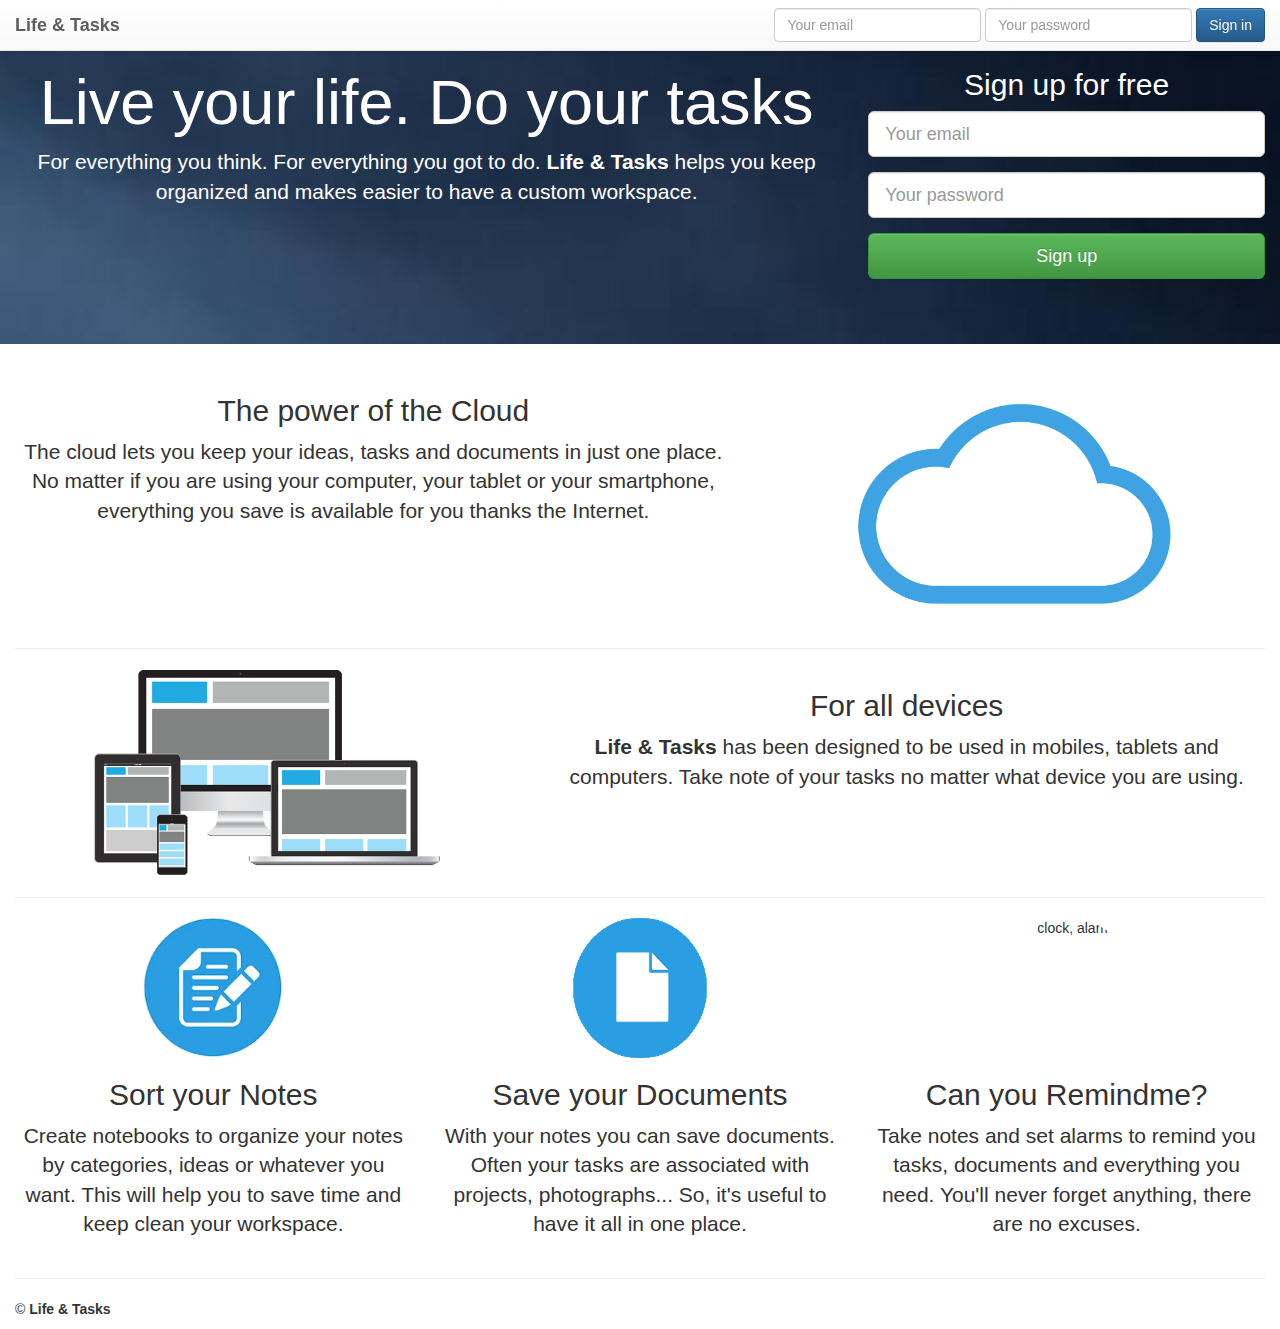
==== src/index.html @ f795d434 "Avanzado en contenido" ====
<!DOCTYPE html>
<html lang="en">
	<head>
		<meta charset="UTF-8"/>
		<title>Life &amp; Tasks</title>
		<!-- meta tags -->
		<meta name="viewport" content="width=device-width, initial-scale=1">
		<meta name="description" content="Life is measured in Tasks">
		<meta name="keywords" content="life, task, tasks, notebook, notebooks, note, notes">
		<meta name="author" content="Adrián Ocaña Zamora">
		
		<!-- styles -->
		<link rel="stylesheet" href="bootstrap/css/bootstrap.min.css">
		<link rel="stylesheet" href="bootstrap/css/bootstrap-theme.min.css">
		<link rel="stylesheet" href="bootstrap/css/bootstrap-datetimepicker.min.css">
		<link rel="stylesheet" href="css/index.css">
		
		<!-- scripts -->
		<script type="application/javascript" src="js/jquery.js"></script>
		<script type="application/javascript" src="js/moment.js"></script>
		<script type="application/javascript" src="bootstrap/js/bootstrap.min.js"></script>
		<script type="application/javascript" src="bootstrap/js/bootstrap-datetimepicker.min.js"></script>
		<script type="application/javascript" src="js/jquery.cookie.js"></script>
		<script type="application/javascript" src="js/md5.js"></script>
		<script type="application/javascript" src="js/classes/LTDocument.js"></script>
		<script type="application/javascript" src="js/classes/LTReminder.js"></script>
		<script type="application/javascript" src="js/classes/LTNote.js"></script>
		<script type="application/javascript" src="js/classes/LTNotebook.js"></script>
		<script type="application/javascript" src="js/classes/LTCommunicator.js"></script>
		<script type="application/javascript" src="js/classes/LTRequestMaker.js"></script>
		<script type="application/javascript" src="js/classes/LTHTML.js"></script>
		<script type="application/javascript" src="js/classes/LTEventListener.js"></script>
		<script type="application/javascript" src="js/classes/LTUser.js"></script>
		<script type="application/javascript" src="js/classes/LTStorage.js"></script>
	</head>
	<body>
		<div id="ltpage">
			<nav class="navbar navbar-default navbar-fixed-top">
			      <div class="container-fluid">
			        <div class="navbar-header">
			          <button type="button" class="navbar-toggle collapsed" data-toggle="collapse" data-target="#navbar" aria-expanded="false" aria-controls="navbar">
			            <span class="sr-only">Toggle navigation</span>
			            <span class="icon-bar"></span>
			            <span class="icon-bar"></span>
			            <span class="icon-bar"></span>
			          </button>
			          <a class="navbar-brand" href="index.html"><strong>Life &amp; Tasks</strong></a>
			        </div>
			        <div id="navbar" class="navbar-collapse collapse">
			          <form class="navbar-form navbar-right" onsubmit="return false;">
			            <div class="form-group">
			              <input type="email" required="required" maxlength="100" name="where[email]" placeholder="Your email" class="form-control"/>
			            </div>
			            <div class="form-group">
			              <input type="password" required="required" name="where[pass]" placeholder="Your password" class="form-control"/>
			            </div>
			            <div class="form-group">
			              <button type="submit" onclick="LT.EventListener.signIn();"class="btn btn-primary btn-block">Sign in</button>
			            </div>
			          </form>
			        </div>
			      </div>
			    </nav>
			    <div class="jumbotron" id="myjumbotron">
			      <div class="container-fluid">
			        <div class="row">
						<div class="col-xs-12 col-md-4 col-md-push-8">
							<h2 class="text-center">Sign up for free</h2>
							<form onsubmit="return LT.EventListener.signUp();">
								<div class="form-group">
									 <input type="email" required="required" maxlength="100" name="where[email]" placeholder="Your email" class="form-control input-lg"/>
								</div>
								<div class="form-group">
									<input type="password" required="required" name="where[pass]" placeholder="Your password" class="form-control input-lg"/>
								</div>
								<div class="form-group">
									<button type="submit" class="btn btn-success btn-block btn-lg">
										Sign up
									</button>
								</div>
							</form>
						</div>
						<div class="col-xs-12 col-md-8 col-md-pull-4">
			        		<h1 class="text-center">Live your life. Do your tasks</h1>
							<p class="text-center">
								For everything you think. For everything you got to do. <strong>Life &amp; Tasks</strong> helps you keep organized and makes easier to have a custom workspace.
							</p>
			        	</div>
			        </div>
			      </div>
			    </div>
			    <div class="container-fluid">
			    	<div class="row">
			    		<div class="col-md-7 text-center">
			    	        <h2>The power of the Cloud</h2>
			    	        <p class="lead">
			    	        	The cloud lets you keep your ideas, tasks and documents in just one place. No matter if you are using your computer, your tablet or your smartphone, everything you save is available for you thanks the Internet.
			    	        </p>
			    		</div>
			    		<div class="col-md-5 text-center">
			    	        <img class="img-responsive center-block" src="img/Cloud-icon.png" alt="cloud" width="350" height="350">
			    	    </div>
			    	</div>
			    	<hr/>
			    	<div class="row">
			    	    <div class="col-md-7 col-md-push-5 text-center">
			    	        <h2>For all devices</h2>
			    	        <p class="lead">
			    	        	<strong>Life &amp; Tasks</strong> has been designed to be used in mobiles, tablets and computers. Take note of your tasks no matter what device you are using.
			    	        </p>
			    		</div>
			    		<div class="col-md-5 col-md-pull-7 text-center">
			    	       <img class="img-responsive center-block" src="img/responsive.png" alt="responsive" width="350" height="350"/>
			    	    </div>
			    	</div>
			    	<hr/>
			    	<div class="row">
			    	    <div class="col-md-4 text-center">
			    	    	<img class="img-circle center-block" src="img/note.jpg" alt="notebooks, notes" width="140" height="140">
			    	        <h2>Sort your Notes</h2>
			    	        <p class="lead">
			    	        	Create notebooks to organize your notes by categories, ideas or whatever you want. This will help you to save time and keep clean your workspace.
			    	        </p>
			    	    </div>
			    	    <div class="col-md-4 text-center">
			    	    	<img class="img-circle center-block" src="img/document.png" alt="document, file" width="200" height="140">
			    	        <h2>Save your Documents</h2>
			    	        <p class="lead">
			    	        	With your notes you can save documents. Often your tasks are associated with projects, photographs... So, it's useful to have it all in one place.
			    	        </p>
			    	    </div>
			    	    <div class="col-md-4 text-center">
			    	    	<img class="img-circle center-block" src="img/Clock.png" alt="clock, alarm" width="140" height="140">
			    	        <h2>Can you Remindme?</h2>
			    	        <p class="lead">
			    	        	Take notes and set alarms to remind you tasks, documents and everything you need. You'll never forget anything, there are no excuses.
			    	        </p>
			    	    </div>
			    	</div>
			    <hr/>
			    <footer>
			        <p>&copy; <strong>Life &amp; Tasks</strong></p>
			    </footer>
			</div>
		</div>
		<!-- Simple modal dialogue -->
		<div id="sign_up_in" class="modal fade" role="dialog">
		  <div class="modal-dialog">
		    <!-- Modal content-->
		    <div class="modal-content">
		      <div class="modal-header">
		        <button type="button" class="close" data-dismiss="modal">&times;</button>
		        <h4 class="modal-title"></h4>
		      </div>
		      <div class="modal-footer">
		        <button type="button" class="btn btn-primary" data-dismiss="modal">Close</button>
		      </div>
		    </div>
		  </div>
		</div>
		<!-- Progressbar modal dialogue -->
		<div id="progressbar" class="modal fade" role="dialog">
		  <div class="modal-dialog">
		    <!-- Modal content-->
		    <div class="modal-content">
		      <div class="modal-header">
		        <h4 class="modal-title">Loading Workspace..</h4>
		      </div>
		      <div class="progress">
		        <div class="progress-bar progress-bar-striped progress-bar-success active" role="progressbar" aria-valuenow="45" aria-valuemin="0" aria-valuemax="100">
		        </div>
		      </div>
		    </div>
		  </div>
		</div>
	</body>
</html>
---- src/css/index.css ----
#myjumbotron {
	padding-bottom: 50px;
	background-image: url(../img/clouds.jpg);
	background-repeat: no-repeat;
	background-size: 100% 107%;
	color: white;
}

#ltnotes {
	max-height: 400px;
	overflow: scroll;
}

#ltnotebooks {
	max-height: 315px;
	overflow: scroll;
}
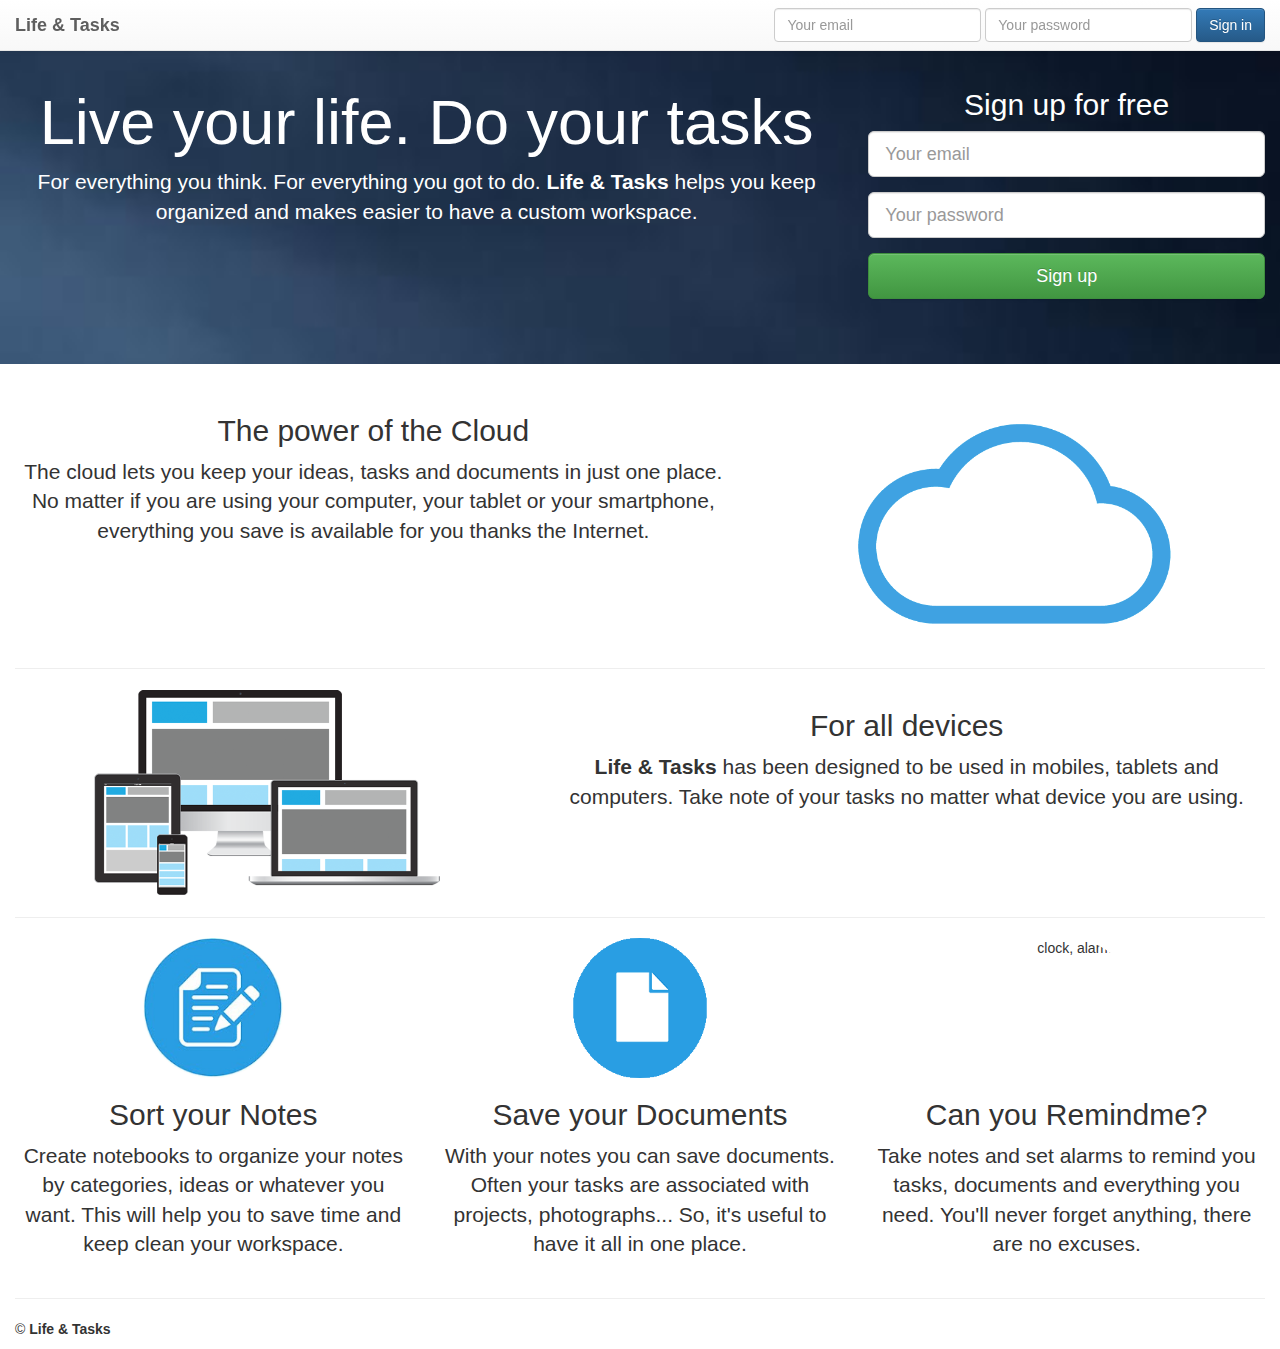
==== commit c10a54a1: "Revert "Eliminadas librerías estupidas que no sirven para nada"" ====
--- a/src/index.html
+++ b/src/index.html
@@ -12,7 +12,11 @@
 		<!-- styles -->
 		<link rel="stylesheet" href="bootstrap/css/bootstrap.min.css">
 		<link rel="stylesheet" href="bootstrap/css/bootstrap-theme.min.css">
+<<<<<<< HEAD
+		<link rel="stylesheet" href="css/bootstrap-datetimepicker.min.css">
+=======
 		<link rel="stylesheet" href="bootstrap/css/bootstrap-datetimepicker.min.css">
+>>>>>>> parent of 44e454b... Eliminadas librerías estupidas que no sirven para nada
 		<link rel="stylesheet" href="css/index.css">
 		
 		<!-- scripts -->
@@ -22,6 +26,7 @@
 		<script type="application/javascript" src="bootstrap/js/bootstrap-datetimepicker.min.js"></script>
 		<script type="application/javascript" src="js/jquery.cookie.js"></script>
 		<script type="application/javascript" src="js/md5.js"></script>
+		<script type="application/javascript" src="js/bootstrap-datetimepicker.min.js"></script>
 		<script type="application/javascript" src="js/classes/LTDocument.js"></script>
 		<script type="application/javascript" src="js/classes/LTReminder.js"></script>
 		<script type="application/javascript" src="js/classes/LTNote.js"></script>
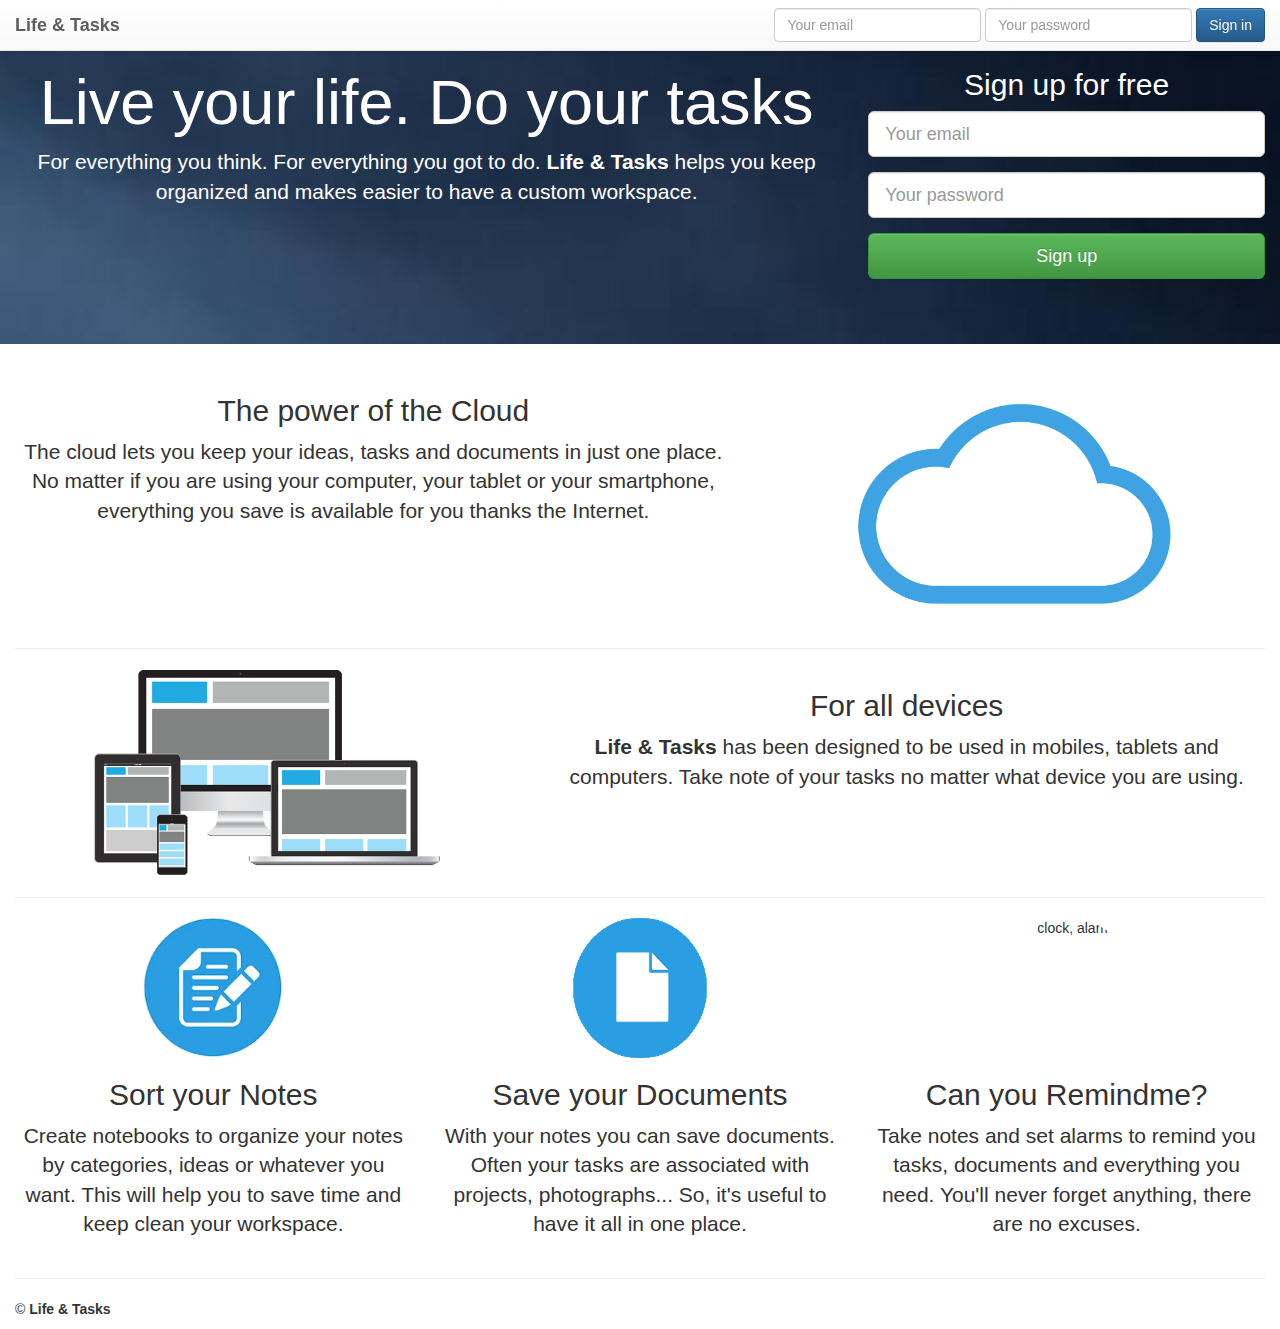
==== commit 82738af0: "Solucionados múltiples errores" ====
--- a/src/index.html
+++ b/src/index.html
@@ -12,11 +12,7 @@
 		<!-- styles -->
 		<link rel="stylesheet" href="bootstrap/css/bootstrap.min.css">
 		<link rel="stylesheet" href="bootstrap/css/bootstrap-theme.min.css">
-<<<<<<< HEAD
-		<link rel="stylesheet" href="css/bootstrap-datetimepicker.min.css">
-=======
 		<link rel="stylesheet" href="bootstrap/css/bootstrap-datetimepicker.min.css">
->>>>>>> parent of 44e454b... Eliminadas librerías estupidas que no sirven para nada
 		<link rel="stylesheet" href="css/index.css">
 		
 		<!-- scripts -->
@@ -26,7 +22,6 @@
 		<script type="application/javascript" src="bootstrap/js/bootstrap-datetimepicker.min.js"></script>
 		<script type="application/javascript" src="js/jquery.cookie.js"></script>
 		<script type="application/javascript" src="js/md5.js"></script>
-		<script type="application/javascript" src="js/bootstrap-datetimepicker.min.js"></script>
 		<script type="application/javascript" src="js/classes/LTDocument.js"></script>
 		<script type="application/javascript" src="js/classes/LTReminder.js"></script>
 		<script type="application/javascript" src="js/classes/LTNote.js"></script>
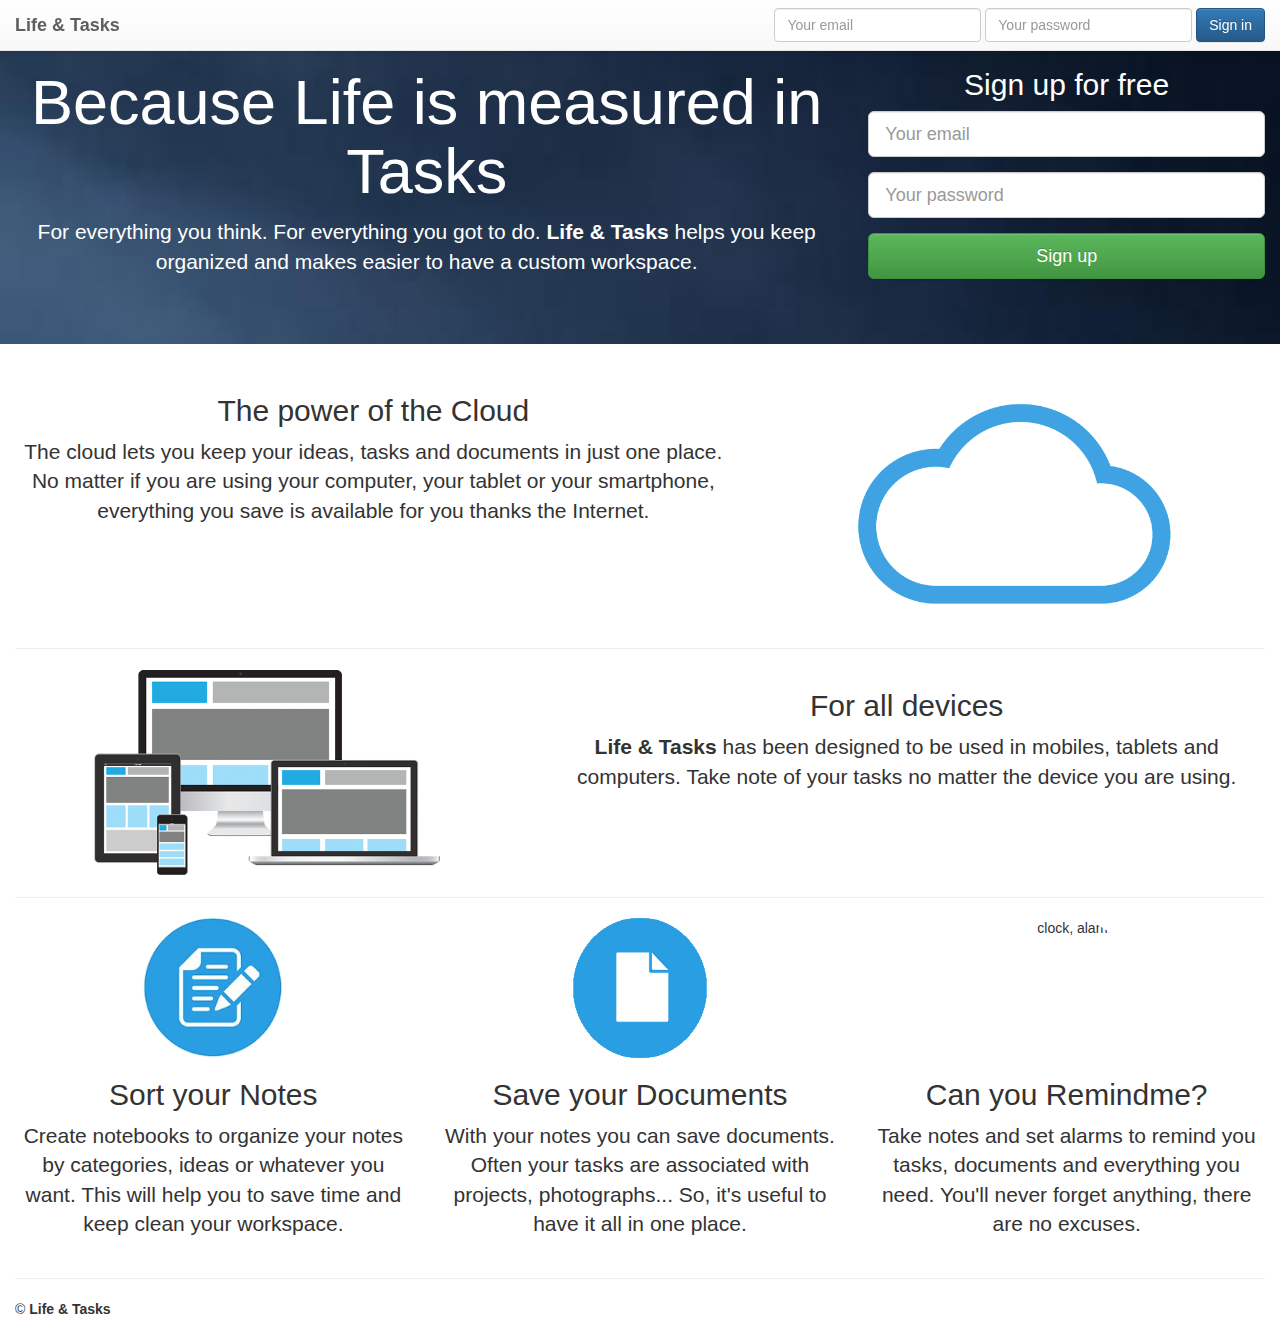
==== commit edc7dcb3: "Cambio de estética de página de inicio" ====
--- a/src/index.html
+++ b/src/index.html
@@ -32,6 +32,8 @@
 		<script type="application/javascript" src="js/classes/LTEventListener.js"></script>
 		<script type="application/javascript" src="js/classes/LTUser.js"></script>
 		<script type="application/javascript" src="js/classes/LTStorage.js"></script>
+        <script type="application/javascript" src="js/classes/LTNoteCreator.js"></script>
+        <script type="application/javascript" src="js/classes/LTNoteUpdater.js"></script>
 	</head>
 	<body>
 		<div id="ltpage">
@@ -81,7 +83,7 @@
 							</form>
 						</div>
 						<div class="col-xs-12 col-md-8 col-md-pull-4">
-			        		<h1 class="text-center">Live your life. Do your tasks</h1>
+			        		<h1 class="text-center">Because Life is measured in Tasks</h1>
 							<p class="text-center">
 								For everything you think. For everything you got to do. <strong>Life &amp; Tasks</strong> helps you keep organized and makes easier to have a custom workspace.
 							</p>
@@ -106,7 +108,7 @@
 			    	    <div class="col-md-7 col-md-push-5 text-center">
 			    	        <h2>For all devices</h2>
 			    	        <p class="lead">
-			    	        	<strong>Life &amp; Tasks</strong> has been designed to be used in mobiles, tablets and computers. Take note of your tasks no matter what device you are using.
+			    	        	<strong>Life &amp; Tasks</strong> has been designed to be used in mobiles, tablets and computers. Take note of your tasks no matter the device you are using.
 			    	        </p>
 			    		</div>
 			    		<div class="col-md-5 col-md-pull-7 text-center">
